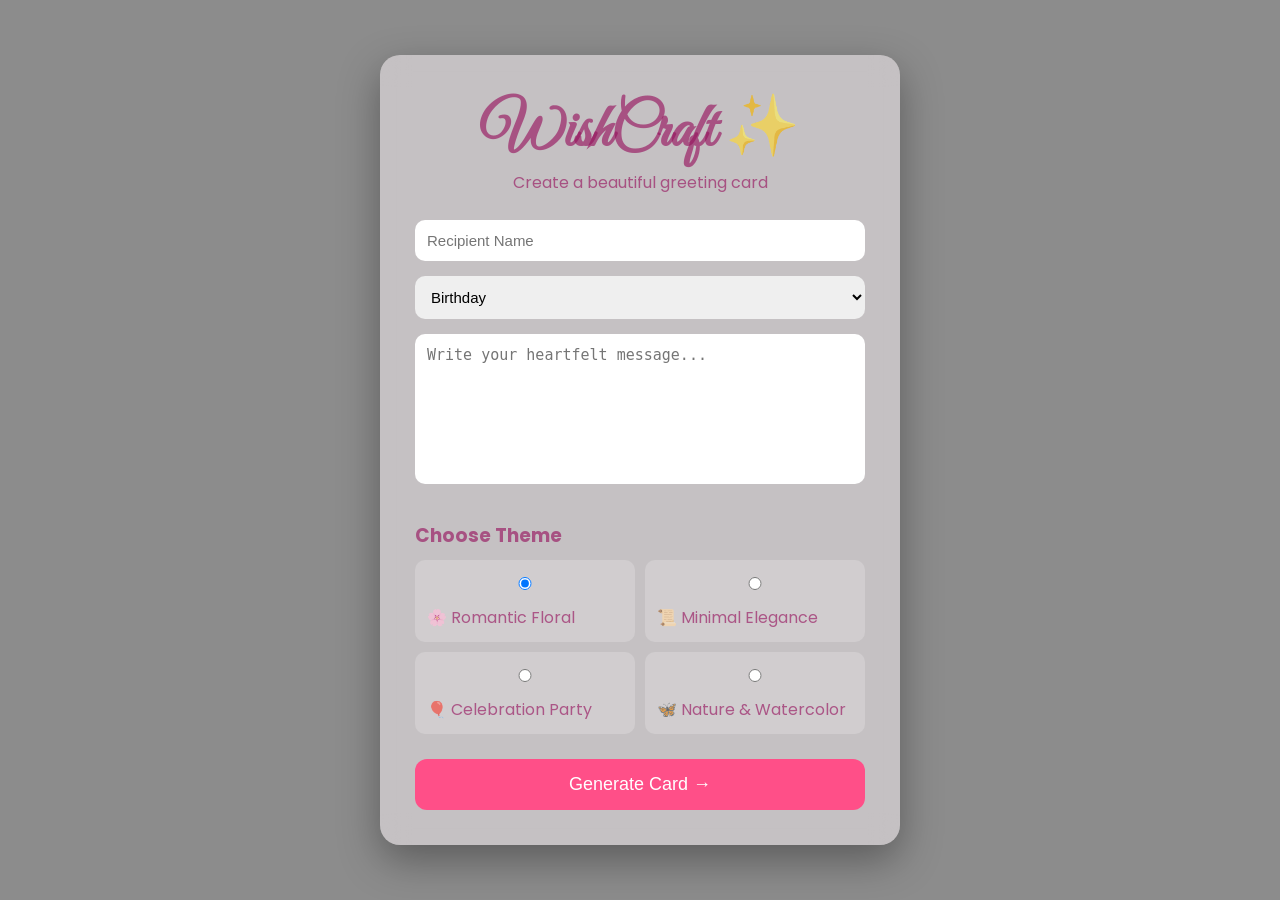
==== index.html @ e316d4d7 "Add files via upload" ====
<!DOCTYPE html>
<html lang="en">

<head>
    <meta charset="UTF-8">
    <meta name="viewport" content="width=device-width, initial-scale=1.0">

    <title>WishCraft</title>

    <!-- Google Fonts -->
    <link href="https://fonts.googleapis.com/css2?family=Great+Vibes&family=Cinzel:wght@400;600&family=Playfair+Display:wght@500;700&family=Cormorant+Garamond:wght@400;700&family=Poppins:wght@300;400;500&display=swap" rel="stylesheet">

    <link rel="stylesheet" href="style.css">
</head>

<body>
     <video autoplay muted loop playsinline class="bg-video">
        <source src="love.mp4" type="video/mp4">
    </video>


    <video autoplay muted loop playsinline class="background-video">
        <source src="assets/background.mp4" type="video/mp4">
    </video>

    <div class="overlay"></div>

    <div class="container">

        <h1>WishCraft ✨</h1>
        <p>Create a beautiful greeting card</p>

        <input
            type="text"
            id="name"
            placeholder="Recipient Name">

        <select id="occasion">
            placeholder="Select Occasion"
            <option>Birthday</option>
            <option>Anniversary</option>
            <option>Congratulations</option>
            <option value="Other">Other</option>
        </select>

        <input
            type="text"
            id="customOccasion"
            placeholder="Enter Custom Occasion">

        <textarea
            id="message"
            rows="7"
            placeholder="Write your heartfelt message..."></textarea>

        <h3>Choose Theme</h3>

        <div class="themes">

            <label>
                <input type="radio" name="theme" value="blossom" checked>
                🌸 Romantic Floral
            </label>

            <label>
                <input type="radio" name="theme" value="midnight">
                📜 Minimal Elegance
            </label>

            <label>
                <input type="radio" name="theme" value="royal">
                🎈 Celebration Party
            </label>

            <label>
                <input type="radio" name="theme" value="vintage">
                🦋 Nature & Watercolor
            </label>

        </div>

        <button onclick="generateCard()">
            Generate Card →
        </button>

    </div>

<script src="script.js"></script>

</body>
</html>
---- style.css ----
.bg-video {
  position: fixed;
  top: 0;
  left: 0;
  width: 100%;
  height: 100%;
  object-fit: cover;
  z-index: -1;

}
html, body {
    margin: 0;
    padding: 0;
    overflow-y: auto;   /* or scroll */
}
*{
    margin:0;
    padding:0;
    box-sizing:border-box;
}

body{
    min-height:100vh;
    display:flex;
    justify-content:center;
    align-items:center;
    overflow:hidden;
    font-family:Poppins,sans-serif;
}

.background-video{
    position:fixed;
    inset:0;
    width:100%;
    height:100%;
    object-fit:cover;
    z-index:-2;
}

.overlay{
    position:fixed;
    inset:0;
    background:rgba(0,0,0,.45);
    z-index:-1;
}

.container{

    width:90%;
    max-width:520px;

    background:rgba(227, 222, 225, 0.651);

    backdrop-filter:blur(14px);

    padding:35px;

    border-radius:20px;

    color:rgba(151, 22, 95, 0.651);

    box-shadow:0 15px 40px rgba(0,0,0,.35);

}

h1{

    font-family:'Great Vibes',cursive;

    font-size:60px;

    text-align:center;

}

p{

    text-align:center;

    margin-bottom:25px;

}

input,
select,
textarea{

    width:100%;

    padding:12px;

    margin-bottom:15px;

    border:none;

    border-radius:10px;

    font-size:15px;

    outline:none;

}

textarea{

    resize:none;

}

#customOccasion{

    display:none;

}

h3{

    margin:15px 0 10px;

}

.themes{

    display:grid;

    grid-template-columns:1fr 1fr;

    gap:10px;

    margin-bottom:25px;

}

.themes label{

    background:rgba(255,255,255,.2);

    padding:12px;

    border-radius:10px;

    cursor:pointer;

}

button{

    width:100%;

    padding:15px;

    border:none;

    border-radius:12px;

    background:#ff4f88;

    color:white;

    font-size:18px;

    cursor:pointer;

    transition:.3s;

}

button:hover{

    transform:scale(1.03);

    background:#ff2f73;

}
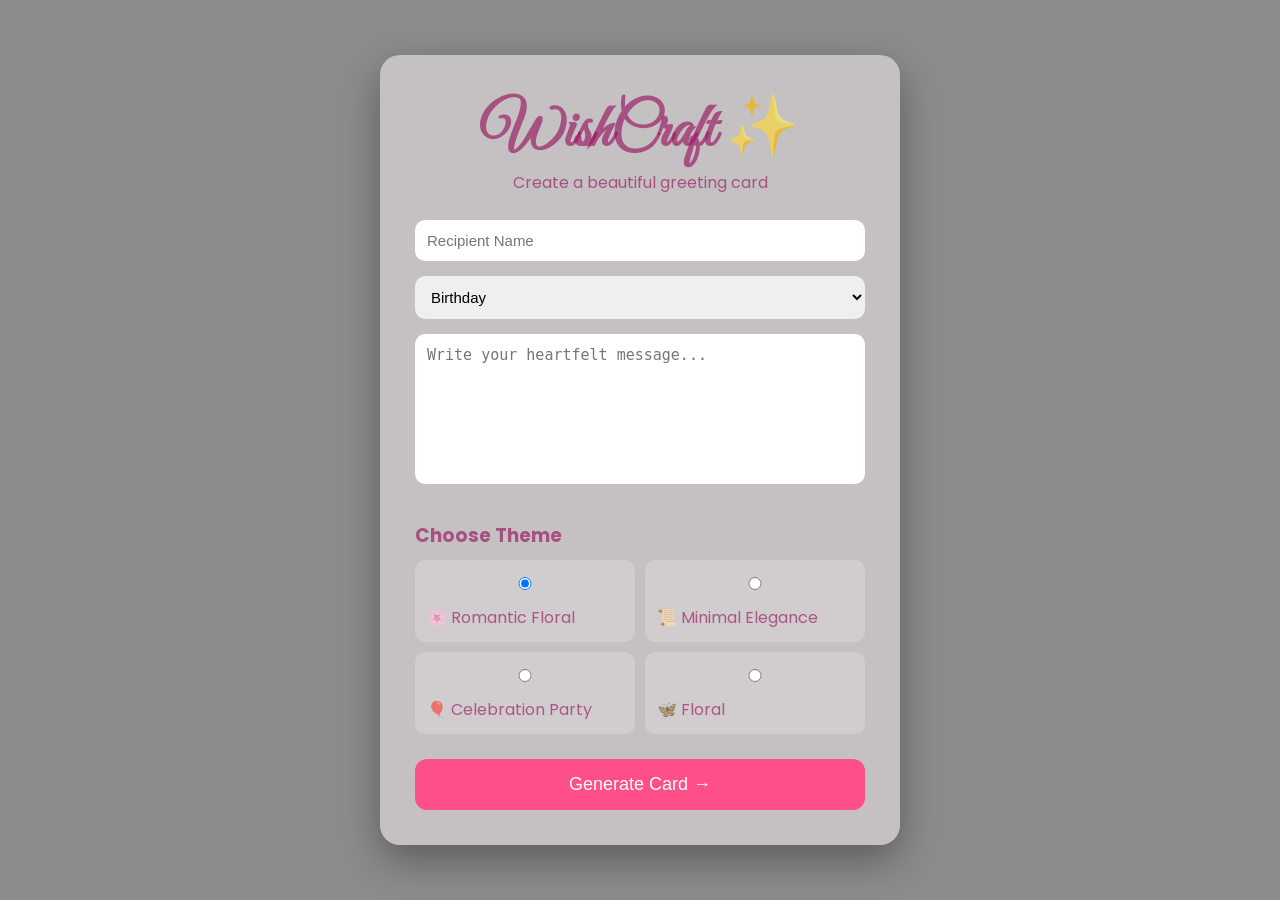
==== commit 1c4d8faf: "index.html" ====
--- a/index.html
+++ b/index.html
@@ -74,7 +74,7 @@
 
             <label>
                 <input type="radio" name="theme" value="vintage">
-                🦋 Nature & Watercolor
+                🦋 Floral
             </label>
 
         </div>
@@ -88,4 +88,4 @@
 <script src="script.js"></script>
 
 </body>
-</html>+</html>
